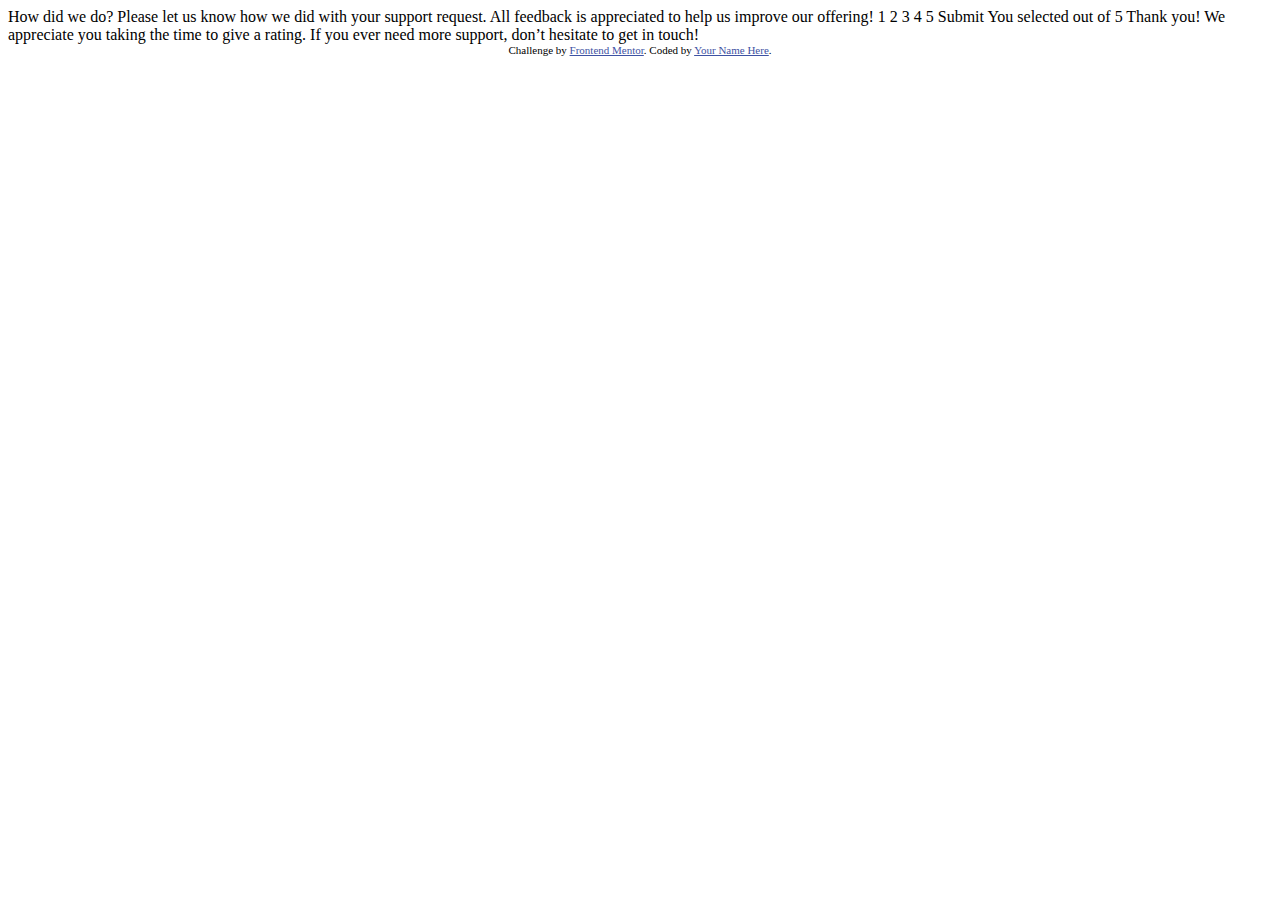
==== interactive-rating-component-main/index.html @ f20029c2 "Initialize project" ====
<!DOCTYPE html>
<html lang="en">
<head>
  <meta charset="UTF-8">
  <meta name="viewport" content="width=device-width, initial-scale=1.0"> <!-- displays site properly based on user's device -->

  <link rel="icon" type="image/png" sizes="32x32" href="./images/favicon-32x32.png">
  
  <title>Frontend Mentor | Interactive rating component</title>

  <!-- Feel free to remove these styles or customise in your own stylesheet 👍 -->
  <style>
    .attribution { font-size: 11px; text-align: center; }
    .attribution a { color: hsl(228, 45%, 44%); }
  </style>
</head>
<body>

  <!-- Rating state start -->

  How did we do?

  Please let us know how we did with your support request. All feedback is appreciated 
  to help us improve our offering!

  1 2 3 4 5

  Submit

  <!-- Rating state end -->

  <!-- Thank you state start -->

  You selected <!-- Add rating here --> out of 5

  Thank you!

  We appreciate you taking the time to give a rating. If you ever need more support, 
  don’t hesitate to get in touch!

  <!-- Thank you state end -->

  
  <div class="attribution">
    Challenge by <a href="https://www.frontendmentor.io?ref=challenge" target="_blank">Frontend Mentor</a>. 
    Coded by <a href="#">Your Name Here</a>.
  </div>
</body>
</html>
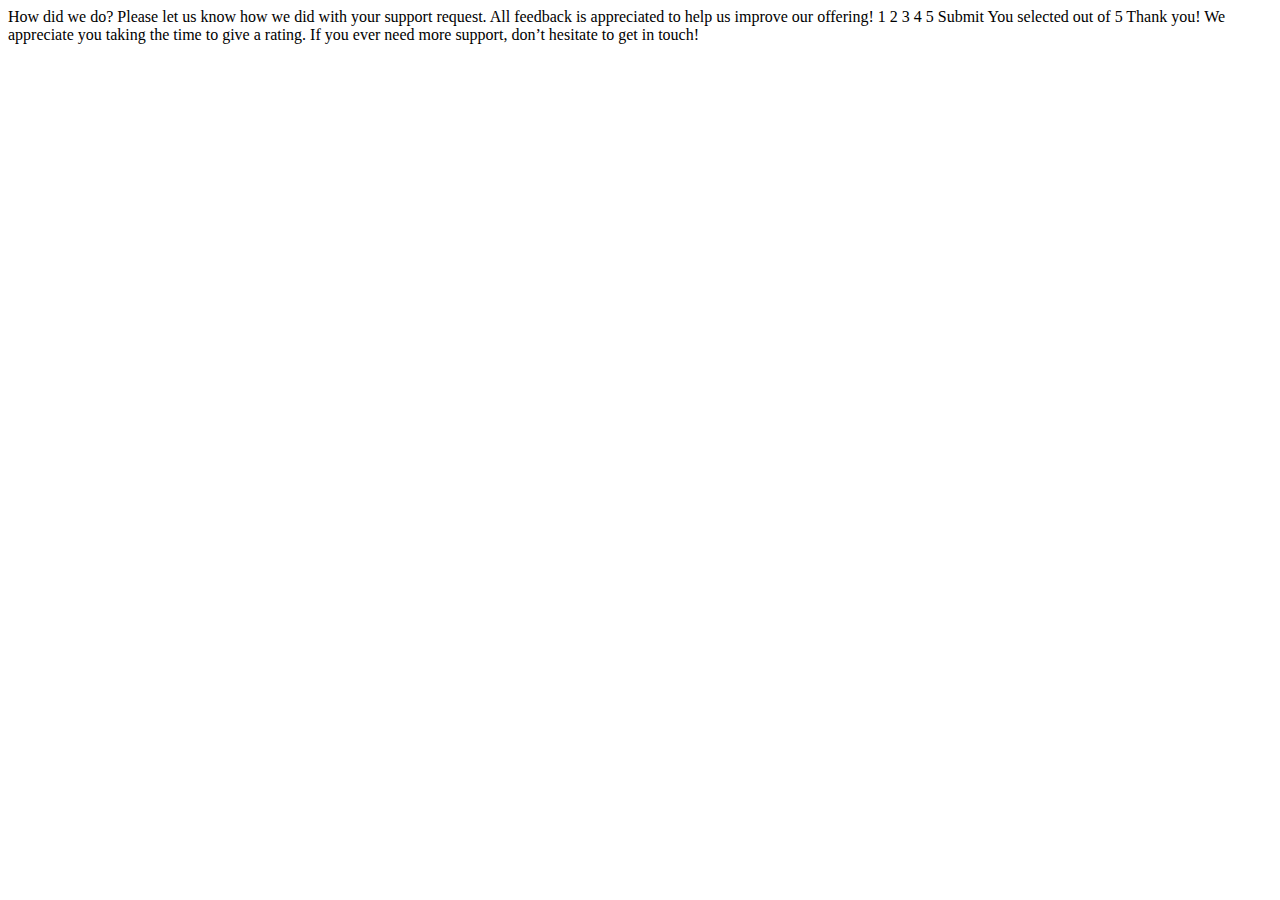
==== commit 667f18b3: "Finish initialize" ====
--- a/interactive-rating-component-main/index.html
+++ b/interactive-rating-component-main/index.html
@@ -1,49 +1,57 @@
 <!DOCTYPE html>
 <html lang="en">
-<head>
-  <meta charset="UTF-8">
-  <meta name="viewport" content="width=device-width, initial-scale=1.0"> <!-- displays site properly based on user's device -->
+  <head>
+    <meta charset="UTF-8" />
+    <meta name="viewport" content="width=device-width, initial-scale=1.0" />
+    <!-- displays site properly based on user's device -->
 
-  <link rel="icon" type="image/png" sizes="32x32" href="./images/favicon-32x32.png">
-  
-  <title>Frontend Mentor | Interactive rating component</title>
+    <link
+      rel="icon"
+      type="image/png"
+      sizes="32x32"
+      href="./images/favicon-32x32.png"
+    />
 
-  <!-- Feel free to remove these styles or customise in your own stylesheet 👍 -->
-  <style>
-    .attribution { font-size: 11px; text-align: center; }
-    .attribution a { color: hsl(228, 45%, 44%); }
-  </style>
-</head>
-<body>
+    <title>Frontend Mentor | Interactive rating component</title>
 
-  <!-- Rating state start -->
+    <link
+      rel="stylesheet"
+      href="/interactive-rating-component-main/styles/style.css"
+    />
+    <style>
+      .attribution {
+        font-size: 11px;
+        text-align: center;
+      }
+      .attribution a {
+        color: hsl(228, 45%, 44%);
+      }
+    </style>
+  </head>
+  <body>
+    <!-- Rating state start -->
 
-  How did we do?
+    How did we do? Please let us know how we did with your support request. All
+    feedback is appreciated to help us improve our offering! 1 2 3 4 5 Submit
 
-  Please let us know how we did with your support request. All feedback is appreciated 
-  to help us improve our offering!
+    <!-- Rating state end -->
 
-  1 2 3 4 5
+    <!-- Thank you state start -->
 
-  Submit
+    You selected
+    <!-- Add rating here -->
+    out of 5 Thank you! We appreciate you taking the time to give a rating. If
+    you ever need more support, don’t hesitate to get in touch!
 
-  <!-- Rating state end -->
+    <!-- Thank you state end -->
 
-  <!-- Thank you state start -->
+    <script src="/interactive-rating-component-main/scripts/script.js" />
 
-  You selected <!-- Add rating here --> out of 5
-
-  Thank you!
-
-  We appreciate you taking the time to give a rating. If you ever need more support, 
-  don’t hesitate to get in touch!
-
-  <!-- Thank you state end -->
-
-  
-  <div class="attribution">
-    Challenge by <a href="https://www.frontendmentor.io?ref=challenge" target="_blank">Frontend Mentor</a>. 
-    Coded by <a href="#">Your Name Here</a>.
-  </div>
-</body>
-</html>+    <div class="attribution">
+      Challenge by
+      <a href="https://www.frontendmentor.io?ref=challenge" target="_blank"
+        >Frontend Mentor</a
+      >. Coded by <a href="#">Your Name Here</a>.
+    </div>
+  </body>
+</html>
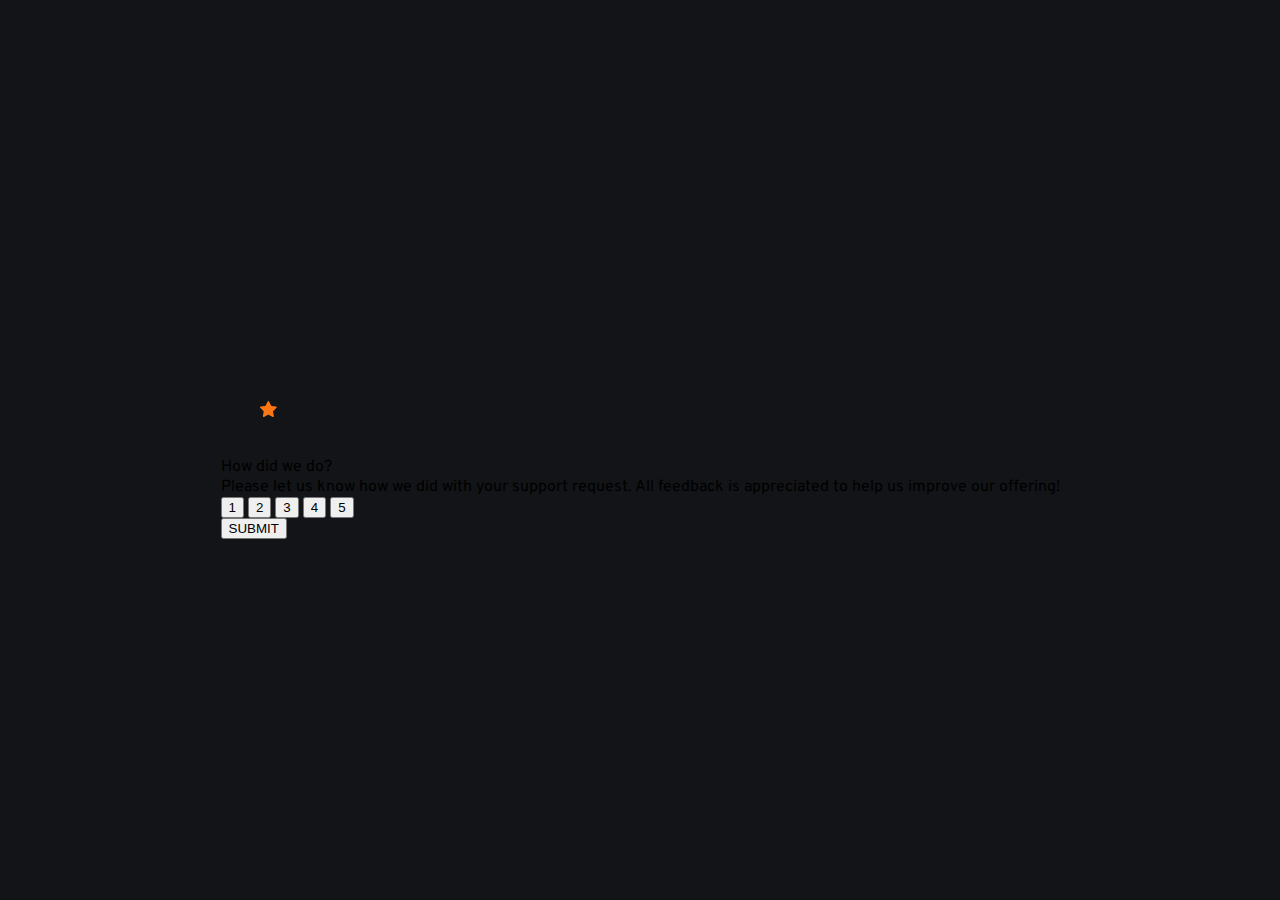
==== commit d1cd7beb: "Work" ====
--- a/interactive-rating-component-main/index.html
+++ b/interactive-rating-component-main/index.html
@@ -29,22 +29,39 @@
     </style>
   </head>
   <body>
-    <!-- Rating state start -->
+    <div class="main-card">
+      <div class="card-content-box">
+        <div class="rating-icon-container">
+          <svg width="17" height="16" xmlns="http://www.w3.org/2000/svg">
+            <path
+              d="m9.067.43 1.99 4.031c.112.228.33.386.58.422l4.45.647a.772.772 0 0 1 .427 1.316l-3.22 3.138a.773.773 0 0 0-.222.683l.76 4.431a.772.772 0 0 1-1.12.813l-3.98-2.092a.773.773 0 0 0-.718 0l-3.98 2.092a.772.772 0 0 1-1.119-.813l.76-4.431a.77.77 0 0 0-.222-.683L.233 6.846A.772.772 0 0 1 .661 5.53l4.449-.647a.772.772 0 0 0 .58-.422L7.68.43a.774.774 0 0 1 1.387 0Z"
+              fill="#FC7614"
+            />
+          </svg>
+        </div>
 
-    How did we do? Please let us know how we did with your support request. All
-    feedback is appreciated to help us improve our offering! 1 2 3 4 5 Submit
+        <div class="text-container">
+          <div class="text-heading">How did we do?</div>
 
-    <!-- Rating state end -->
+          <div class="text-description">
+            Please let us know how we did with your support request. All
+            feedback is appreciated to help us improve our offering!
+          </div>
+        </div>
 
-    <!-- Thank you state start -->
+        <div class="rating-options">
+          <button class="js-rating-button rating-button">1</button>
+          <button class="js-rating-button rating-button">2</button>
+          <button class="js-rating-button rating-button">3</button>
+          <button class="js-rating-button rating-button">4</button>
+          <button class="js-rating-button rating-button">5</button>
+        </div>
 
-    You selected
-    <!-- Add rating here -->
-    out of 5 Thank you! We appreciate you taking the time to give a rating. If
-    you ever need more support, don’t hesitate to get in touch!
-
-    <!-- Thank you state end -->
-
+        <div class="submit-container">
+          <button class="js-submit-button submut-button">SUBMIT</button>
+        </div>
+      </div>
+    </div>
     <script src="/interactive-rating-component-main/scripts/script.js" />
 
     <div class="attribution">
--- a/interactive-rating-component-main/styles/style.css
+++ b/interactive-rating-component-main/styles/style.css
@@ -0,0 +1,50 @@
+@import url('https://fonts.googleapis.com/css2?family=Overpass:wght@400;700&display=swap');
+
+:root {
+  /* Accent color */
+  --orange: hsl(25, 97%, 53%);
+
+  /* Main colors */
+  --white: hsl(0, 0%, 100%);
+  --lightgrey: hsl(217, 12%, 63%);
+  --medgrey: hsl(216, 12%, 54%);
+  --darkblue: hsl(213, 19%, 18%);
+  --verydarkblue: hsl(216, 12%, 8%);
+}
+
+body {
+  display: flex;
+  flex-direction: column;
+  justify-content: center;
+  align-items: center;
+  min-height: 100vh;
+  font-family: Overpass;
+  margin: 0;
+  padding: 0;
+  background-color: var(--verydarkblue);
+}
+
+.main-card {
+  background-image: linear-gradient(--medgrey, --darkgrey);
+  display: flex;
+  flex-direction: column;
+  border-radius: 30px;
+}
+
+.card-content-box {
+  display: flex;
+  flex-direction: column;
+}
+
+.rating-icon-container {
+  display: flex;
+  flex-direction: column;
+  justify-content: center;
+  align-items: center;
+  width: 16px;
+  height: 16px;
+  background-color: var(--darkgrey);
+  padding: 10px;
+  margin: 30px;
+  border-radius: 50px;
+}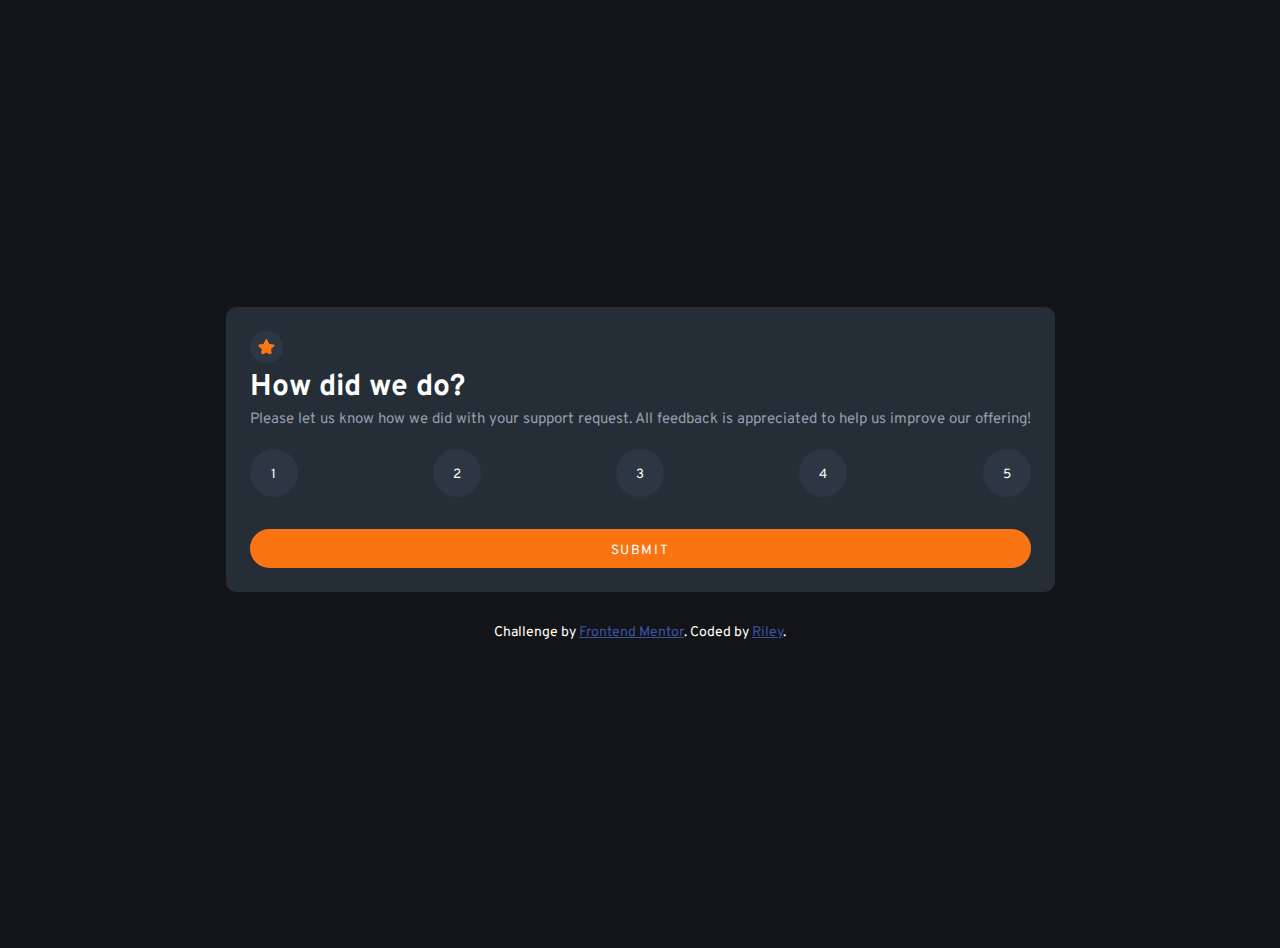
==== commit 766696c2: "Progress" ====
--- a/interactive-rating-component-main/index.html
+++ b/interactive-rating-component-main/index.html
@@ -11,64 +11,63 @@
       sizes="32x32"
       href="./images/favicon-32x32.png"
     />
+    <link
+      rel="stylesheet"
+      href="/interactive-rating-component-main/index.css"
+    />
 
     <title>Frontend Mentor | Interactive rating component</title>
-
-    <link
-      rel="stylesheet"
-      href="/interactive-rating-component-main/styles/style.css"
-    />
-    <style>
-      .attribution {
-        font-size: 11px;
-        text-align: center;
-      }
-      .attribution a {
-        color: hsl(228, 45%, 44%);
-      }
-    </style>
   </head>
   <body>
-    <div class="main-card">
-      <div class="card-content-box">
-        <div class="rating-icon-container">
-          <svg width="17" height="16" xmlns="http://www.w3.org/2000/svg">
-            <path
-              d="m9.067.43 1.99 4.031c.112.228.33.386.58.422l4.45.647a.772.772 0 0 1 .427 1.316l-3.22 3.138a.773.773 0 0 0-.222.683l.76 4.431a.772.772 0 0 1-1.12.813l-3.98-2.092a.773.773 0 0 0-.718 0l-3.98 2.092a.772.772 0 0 1-1.119-.813l.76-4.431a.77.77 0 0 0-.222-.683L.233 6.846A.772.772 0 0 1 .661 5.53l4.449-.647a.772.772 0 0 0 .58-.422L7.68.43a.774.774 0 0 1 1.387 0Z"
-              fill="#FC7614"
-            />
-          </svg>
-        </div>
+    <!-- Rating state start -->
+    <div class="main-container">
+      <img src="./images/icon-star.svg" alt="star icon" />
+      <h1>How did we do?</h1>
 
-        <div class="text-container">
-          <div class="text-heading">How did we do?</div>
+      <p>
+        Please let us know how we did with your support request. All feedback is
+        appreciated to help us improve our offering!
+      </p>
 
-          <div class="text-description">
-            Please let us know how we did with your support request. All
-            feedback is appreciated to help us improve our offering!
-          </div>
-        </div>
+      <ul>
+        <li><button class="btn">1</button></li>
+        <li><button class="btn">2</button></li>
+        <li><button class="btn">3</button></li>
+        <li><button class="btn">4</button></li>
+        <li><button class="btn">5</button></li>
+      </ul>
 
-        <div class="rating-options">
-          <button class="js-rating-button rating-button">1</button>
-          <button class="js-rating-button rating-button">2</button>
-          <button class="js-rating-button rating-button">3</button>
-          <button class="js-rating-button rating-button">4</button>
-          <button class="js-rating-button rating-button">5</button>
-        </div>
+      <button class="btn-submit" id="submit">Submit</button>
+    </div>
 
-        <div class="submit-container">
-          <button class="js-submit-button submut-button">SUBMIT</button>
-        </div>
-      </div>
+    <!-- Rating state end -->
+
+    <!-- Thank you state start -->
+
+    <div class="thank-you hidden">
+      <img src="./images/illustration-thank-you.svg" alt="Thank you image" />
+
+      <p class="gray">You selected <span id="rating"></span> out of 5</p>
+
+      <h2>Thank you!</h2>
+
+      <p>
+        We appreciate you taking the time to give a rating. If you ever need
+        more support, don’t hesitate to get in touch!
+      </p>
+
+      <button class="btn-submit" id="rate-again">Rate Again</button>
     </div>
-    <script src="/interactive-rating-component-main/scripts/script.js" />
+
+    <!-- Thank you state end -->
 
     <div class="attribution">
       Challenge by
       <a href="https://www.frontendmentor.io?ref=challenge" target="_blank"
         >Frontend Mentor</a
-      >. Coded by <a href="#">Your Name Here</a>.
+      >. Coded by <a href="https://github.com/rbrickmn">Riley</a>.
     </div>
+
+    <script src="./index.js" />
   </body>
 </html>
--- a/interactive-rating-component-main/index.css
+++ b/interactive-rating-component-main/index.css
@@ -0,0 +1,147 @@
+@import url("https://fonts.googleapis.com/css2?family=Overpass:wght@400;700&display=swap");
+
+* {
+  margin: 0;
+  padding: 0;
+  box-sizing: border-box;
+}
+
+ul {
+  list-style-type: none;
+}
+
+body {
+  font-family: "Overpass", sans-serif;
+  font-size: 15px;
+  background-color: hsl(216, 12%, 8%);
+  margin: 1.5rem;
+  display: flex;
+  flex-direction: column;
+  justify-content: center;
+  align-items: center;
+  min-height: 100vh;
+}
+
+button {
+  font-family: inherit;
+}
+
+p {
+  line-height: 1.8;
+}
+
+.main-container,
+.thank-you {
+  background-color: hsl(213, 19%, 18%);
+  padding: 1.5rem;
+  border-radius: 0.625rem;
+}
+
+.main-container img {
+  background-color: hsl(213, 20%, 22%);
+  padding: 0.5rem;
+  border-radius: 50%;
+}
+
+.main-container h1 {
+  color: white;
+  margin: 2rem 0 1 rem;
+}
+
+.main-container p {
+  color: hsl(217, 12%, 63%);
+  margin-bottom: 1rem;
+}
+
+.main-container ul {
+  display: flex;
+  flex-wrap: wrap;
+  align-items: center;
+  justify-content: space-between;
+  margin-bottom: 2rem;
+}
+
+.main-container ul li button {
+  width: 3rem;
+  height: 3rem;
+  border: none;
+  background-color: hsl(213, 20%, 22%);
+  color: white;
+  padding-top: 0.2rem;
+  border-radius: 50%;
+  cursor: pointer;
+  transition: 0.3s;
+}
+
+.main-container ul li button:hover {
+  background-color: hsl(25, 97%, 53%);
+}
+
+.main-container ul li button:focus {
+  background-color: hsl(217, 12%, 63%);
+}
+
+.btn-submit {
+  background-color: hsl(25, 97%, 53%);
+  color: white;
+  width: 100%;
+  padding: 0.8rem 0 0.6rem;
+  border: none;
+  border-radius: 30px;
+  text-transform: uppercase;
+  letter-spacing: 0.1rem;
+  cursor: pointer;
+  transition: 0.3s;
+}
+
+.btn-submit:hover {
+  background-color: white;
+  color: hsl(25, 97%, 53%);
+}
+
+.thank-you {
+  display: flex;
+  flex-direction: column;
+  align-items: center;
+  justify-content: center;
+  text-align: center;
+}
+
+.thank-you img {
+  display: block;
+  margin: 0 auto 2rem;
+}
+
+.thank-you .gray {
+  background-color: hsl(213, 20%, 22%);
+  border-radius: 30px;
+  color: hsl(25, 97%, 53%);
+  padding: 0.2rem 0.5rem 0;
+  font-size: 0.9rem;
+  margin-bottom: 2rem;
+}
+
+.thank-you h2 {
+  color: white;
+  margin-bottom: 1rem;
+}
+
+.thank-you p {
+  color: hsl(217, 12%, 63%);
+  margin-bottom: 2rem;
+}
+
+.hidden {
+  display: none;
+}
+
+.attribution {
+  font-size: 14px;
+  text-align: center;
+  color: white;
+  margin-top: 2rem;
+}
+
+.attribution a {
+  color: hsl(228, 45%, 44%);
+}
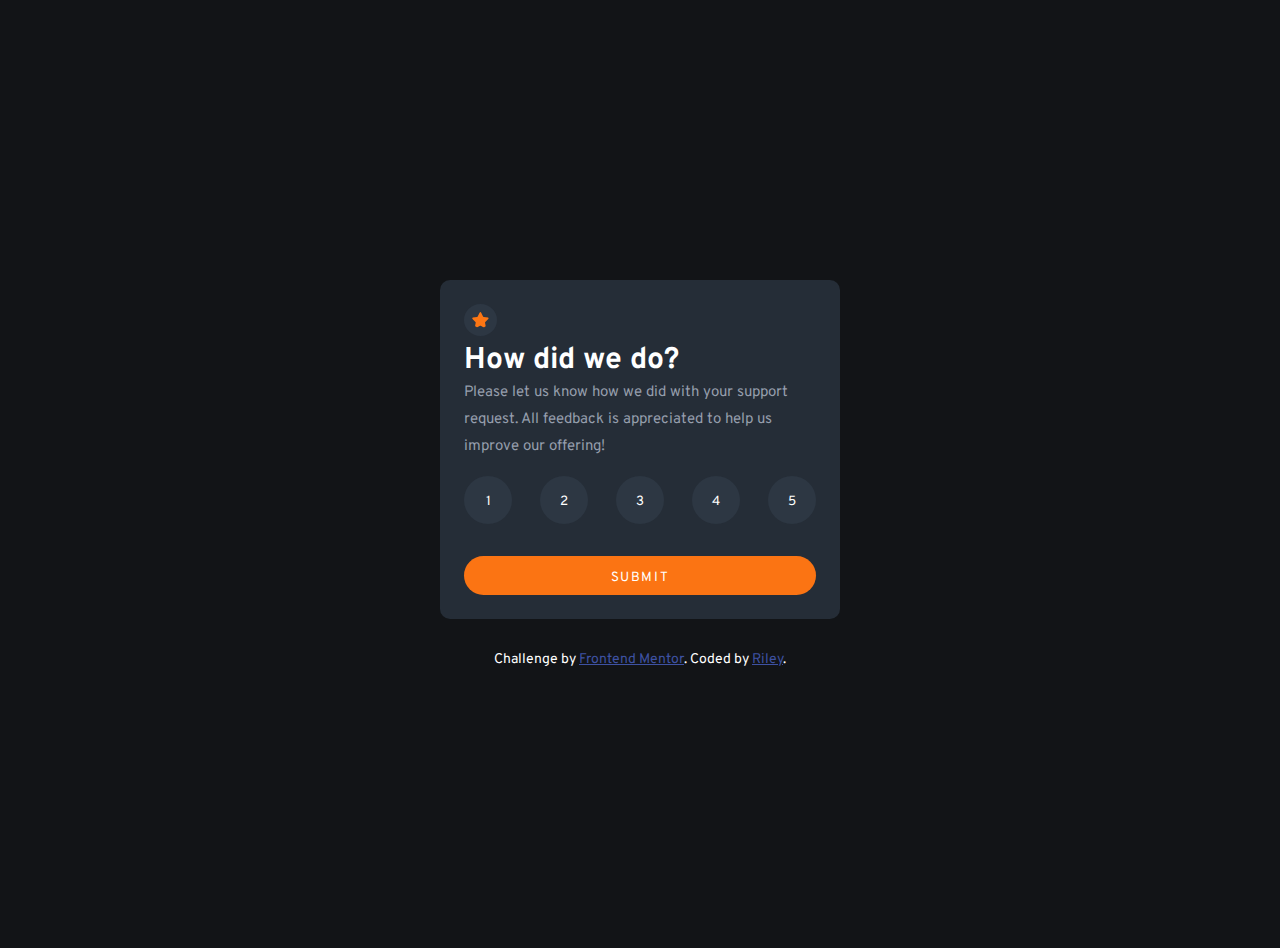
==== commit 87882858: "Update index.html" ====
--- a/interactive-rating-component-main/index.html
+++ b/interactive-rating-component-main/index.html
@@ -13,7 +13,7 @@
     />
     <link
       rel="stylesheet"
-      href="/interactive-rating-component-main/index.css"
+      href="index.css"
     />
 
     <title>Frontend Mentor | Interactive rating component</title>
--- a/interactive-rating-component-main/index.css
+++ b/interactive-rating-component-main/index.css
@@ -35,6 +35,7 @@
   background-color: hsl(213, 19%, 18%);
   padding: 1.5rem;
   border-radius: 0.625rem;
+  max-width: 400px;
 }
 
 .main-container img {
@@ -74,11 +75,11 @@
 }
 
 .main-container ul li button:hover {
-  background-color: hsl(25, 97%, 53%);
+  background-color: hsl(217, 12%, 63%);
 }
 
 .main-container ul li button:focus {
-  background-color: hsl(217, 12%, 63%);
+  background-color: hsl(25, 97%, 53%);
 }
 
 .btn-submit {
